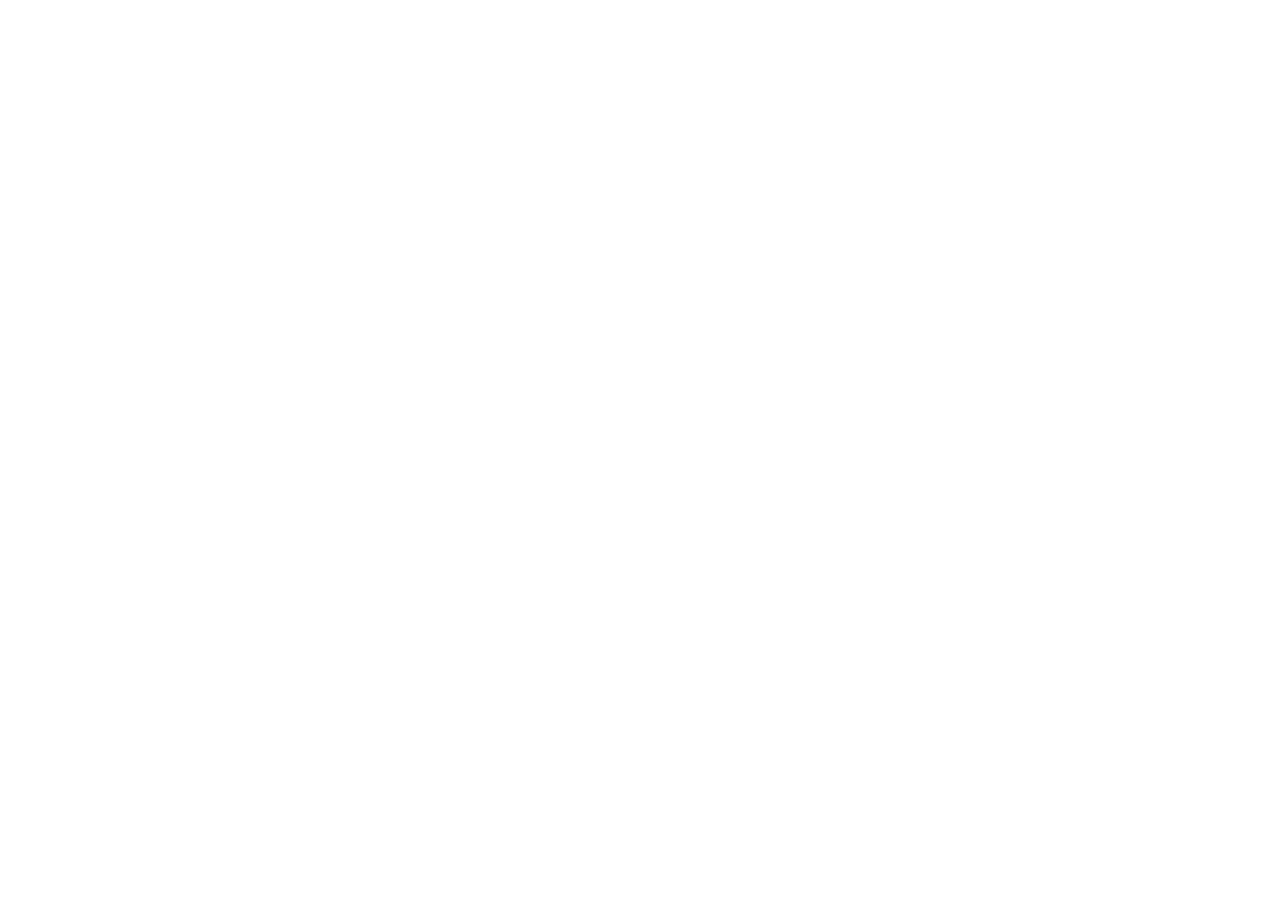
==== app.html @ 0ec6ab33 "added random(), getComputerChoice (selects random), playRound (checks Winner)" ====
<!DOCTYPE html>
<html lang="en">
<head>
    <meta charset="UTF-8">
    <meta http-equiv="X-UA-Compatible" content="IE=edge">
    <meta name="viewport" content="width=device-width, initial-scale=1.0">
    <script type="text/javascript" src="./script.js"></script>
    <link type="stylesheet" href="style.css">
    <title>Rock Paper Scissors</title>
</head>
<body>
    
</body>
</html>
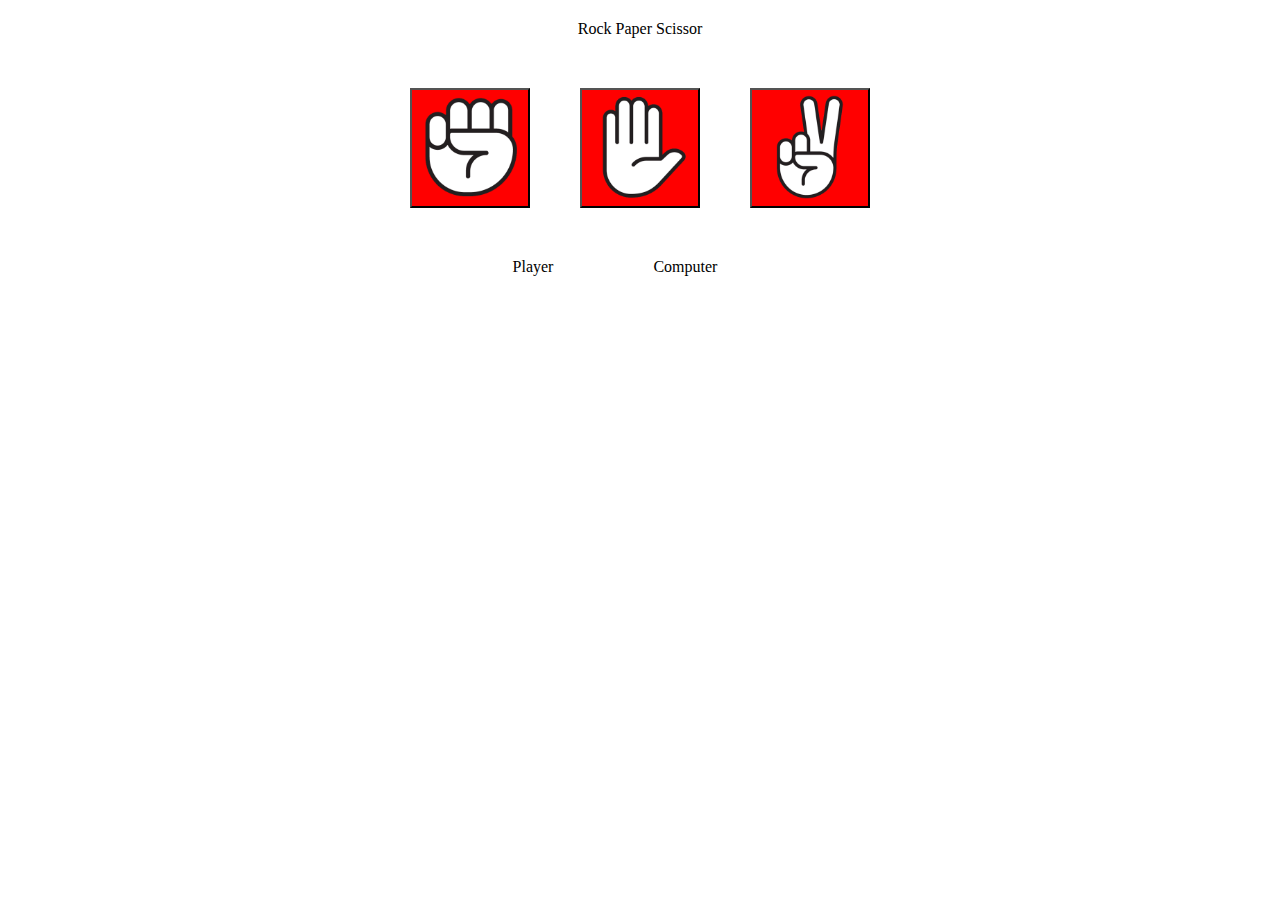
==== commit b2c2cb0d: "added embeded img into buttons" ====
--- a/app.html
+++ b/app.html
@@ -1,14 +1,36 @@
 <!DOCTYPE html>
 <html lang="en">
-<head>
-    <meta charset="UTF-8">
-    <meta http-equiv="X-UA-Compatible" content="IE=edge">
-    <meta name="viewport" content="width=device-width, initial-scale=1.0">
-    <script type="text/javascript" src="./script.js"></script>
-    <link type="stylesheet" href="style.css">
-    <title>Rock Paper Scissors</title>
-</head>
-<body>
-    
-</body>
-</html>+  <head>
+    <meta charset="UTF-8" />
+    <meta http-equiv="X-UA-Compatible" content="IE=edge" />
+    <meta name="viewport" content="width=device-width, initial-scale=1.0" />
+
+    <link rel="stylesheet" href="style.css" />
+    <script type="text/javascript" src="./script.js" defer></script>
+  </head>
+  <title>Rock Paper Scissors</title>
+
+  <body>
+    <div class="container">
+      <div id="title">Rock Paper Scissor</div>
+
+      <div class="main">
+        <button class="btn" id="rock">
+          <img src="./img/rock.png" alt="Rock" />
+        </button>
+        <button class="btn" id="paper">
+          <img src="./img/paper.png" alt="Paper" />
+        </button>
+        <button class="btn" id="scissor">
+          <img src="./img/scissor.png" alt="Scissor" />
+        </button>
+      </div>
+      <div class="scoreboard">
+        <div>Player</div>
+        <div id="playerScore"></div>
+        <div>Computer</div>
+        <div id="computerScore"></div>
+      </div>
+    </div>
+  </body>
+</html>
--- a/style.css
+++ b/style.css
@@ -0,0 +1,33 @@
+.container{
+    display: flex;
+    flex-direction: column;
+    align-items: center;
+    justify-content: space-between;
+    height: max-content;
+    margin: 20px;
+}
+
+.scoreboard{
+    display: flex;
+    flex-direction: row;
+    gap: 50px;
+    
+    
+}
+
+button{
+    width: 120px;
+    height: 120px;
+    background-color: red;
+
+}
+
+img{
+    width: 100%;
+}
+
+.main{
+    display: flex;
+    gap: 50px;
+    margin: 50px;
+}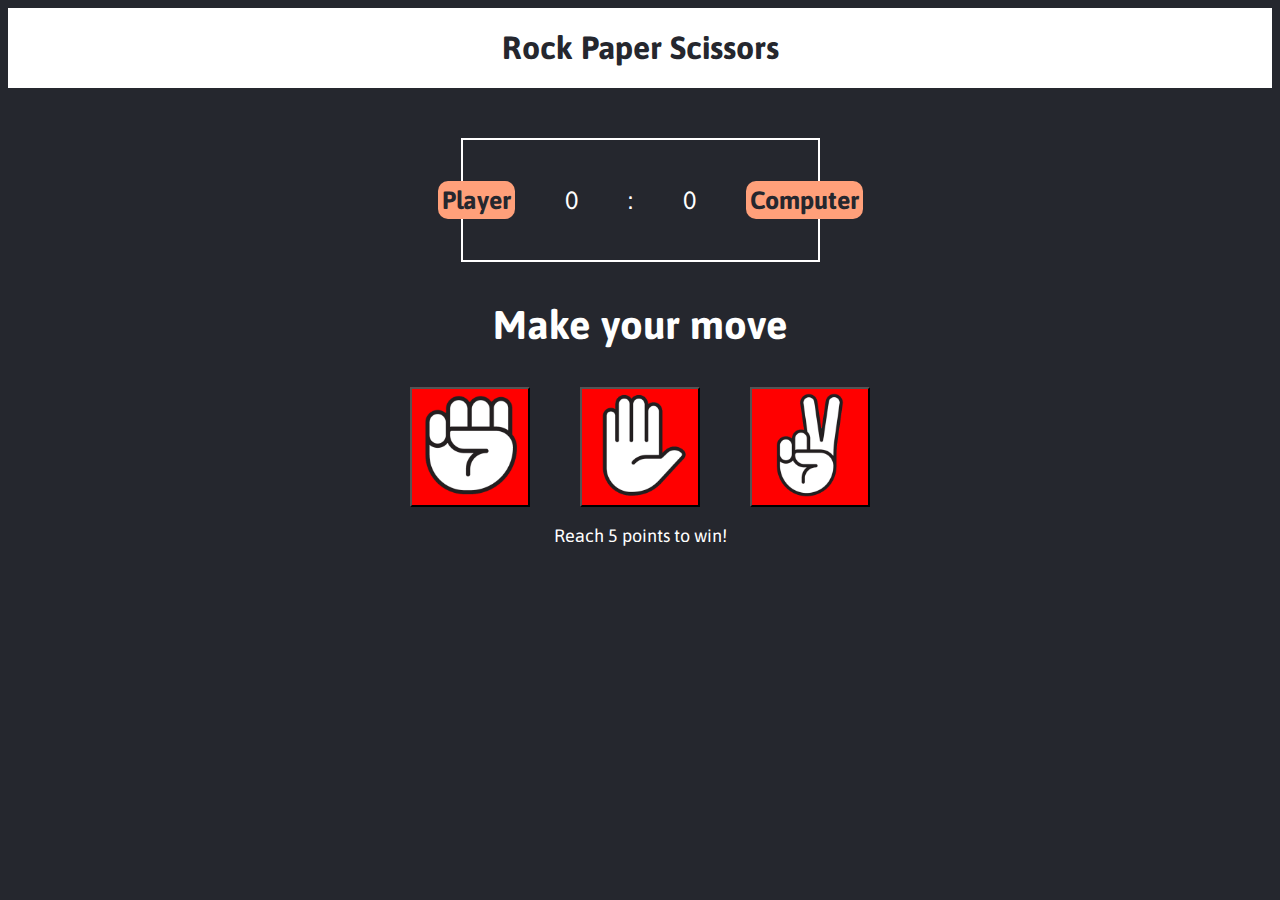
==== commit f1cf500a: "html finished" ====
--- a/app.html
+++ b/app.html
@@ -8,14 +8,24 @@
     <link rel="stylesheet" href="style.css" />
     <script type="text/javascript" src="./script.js" defer></script>
   </head>
-  <title>Rock Paper Scissors</title>
+  <title>Rock Paper Scissors Game</title>
 
   <body>
     <div class="container">
-      <div id="title">Rock Paper Scissor</div>
-
-      <div class="main">
-        <button class="btn" id="rock">
+    <header>
+      <h1>Rock Paper Scissors</h1>
+    </header>
+    <div class="score-board">
+      <div id="player-label" class="badge">Player</div>
+      <span id="player-score">0</span>:<span id="computer-score">0</span>
+      <div id="computer-label" class="badge">Computer</div>
+    </div>
+    <div class="result">
+      <p>Make your move</p>
+    </div>
+    <div class="choices">
+      
+      <button class="btn" id="rock">
           <img src="./img/rock.png" alt="Rock" />
         </button>
         <button class="btn" id="paper">
@@ -24,13 +34,11 @@
         <button class="btn" id="scissor">
           <img src="./img/scissor.png" alt="Scissor" />
         </button>
-      </div>
-      <div class="scoreboard">
-        <div>Player</div>
-        <div id="playerScore"></div>
-        <div>Computer</div>
-        <div id="computerScore"></div>
-      </div>
     </div>
+    <div>
+      <p>Reach 5 points to win!</p>
+    </div>
+  </div>
+
   </body>
 </html>
--- a/style.css
+++ b/style.css
@@ -1,33 +1,87 @@
+@import url('https://fonts.googleapis.com/css2?family=Asap:wght@400;500;700&display=swap');
+
+body{
+    background-color: #25272E;
+}
+
 .container{
     display: flex;
     flex-direction: column;
     align-items: center;
-    justify-content: space-between;
-    height: max-content;
-    margin: 20px;
-}
-
-.scoreboard{
-    display: flex;
-    flex-direction: row;
-    gap: 50px;
-    
+    font-family: 'Asap', sans-serif;
+    text-align: center;
+    color: white;
+    min-width: 450px;
     
 }
 
-button{
+header{
+    background-color: white;
+    width: 100%;
+}
+header>h1{
+    color: #25272E;
+   
+}
+
+.score-board{
+   
+    display: flex;
+    flex-direction: row;
+    justify-content: center;
+    align-items: center;
+    gap: 50px;
+    border: 2px solid white;
+    width: auto;
+    height:120px;
+    color: white;
+    margin-top: 50px;
+
+    font-size: 25px;
+}
+
+.badge{
+    background-color: lightsalmon;
+    padding: 5px 4px;
+    border-radius: 10px;
+    color: #25272E;
+    font-weight: bold;
+}
+
+#player-label{
+    margin-left:-25px ;
+}
+#computer-label{
+    margin-right:  -45px; ;
+}
+
+.choices{
+    display: flex;
+    gap: 50px;
+}
+
+
+.btn{
     width: 120px;
     height: 120px;
     background-color: red;
+    
+}
 
+.btn:hover{
+    background-color: lightcoral;
 }
 
 img{
     width: 100%;
 }
 
-.main{
-    display: flex;
-    gap: 50px;
-    margin: 50px;
+.result>p{
+    font-weight: bold;
+    font-size: 40px;
+}
+
+div > p{
+    
+    font-size: 18px;
 }